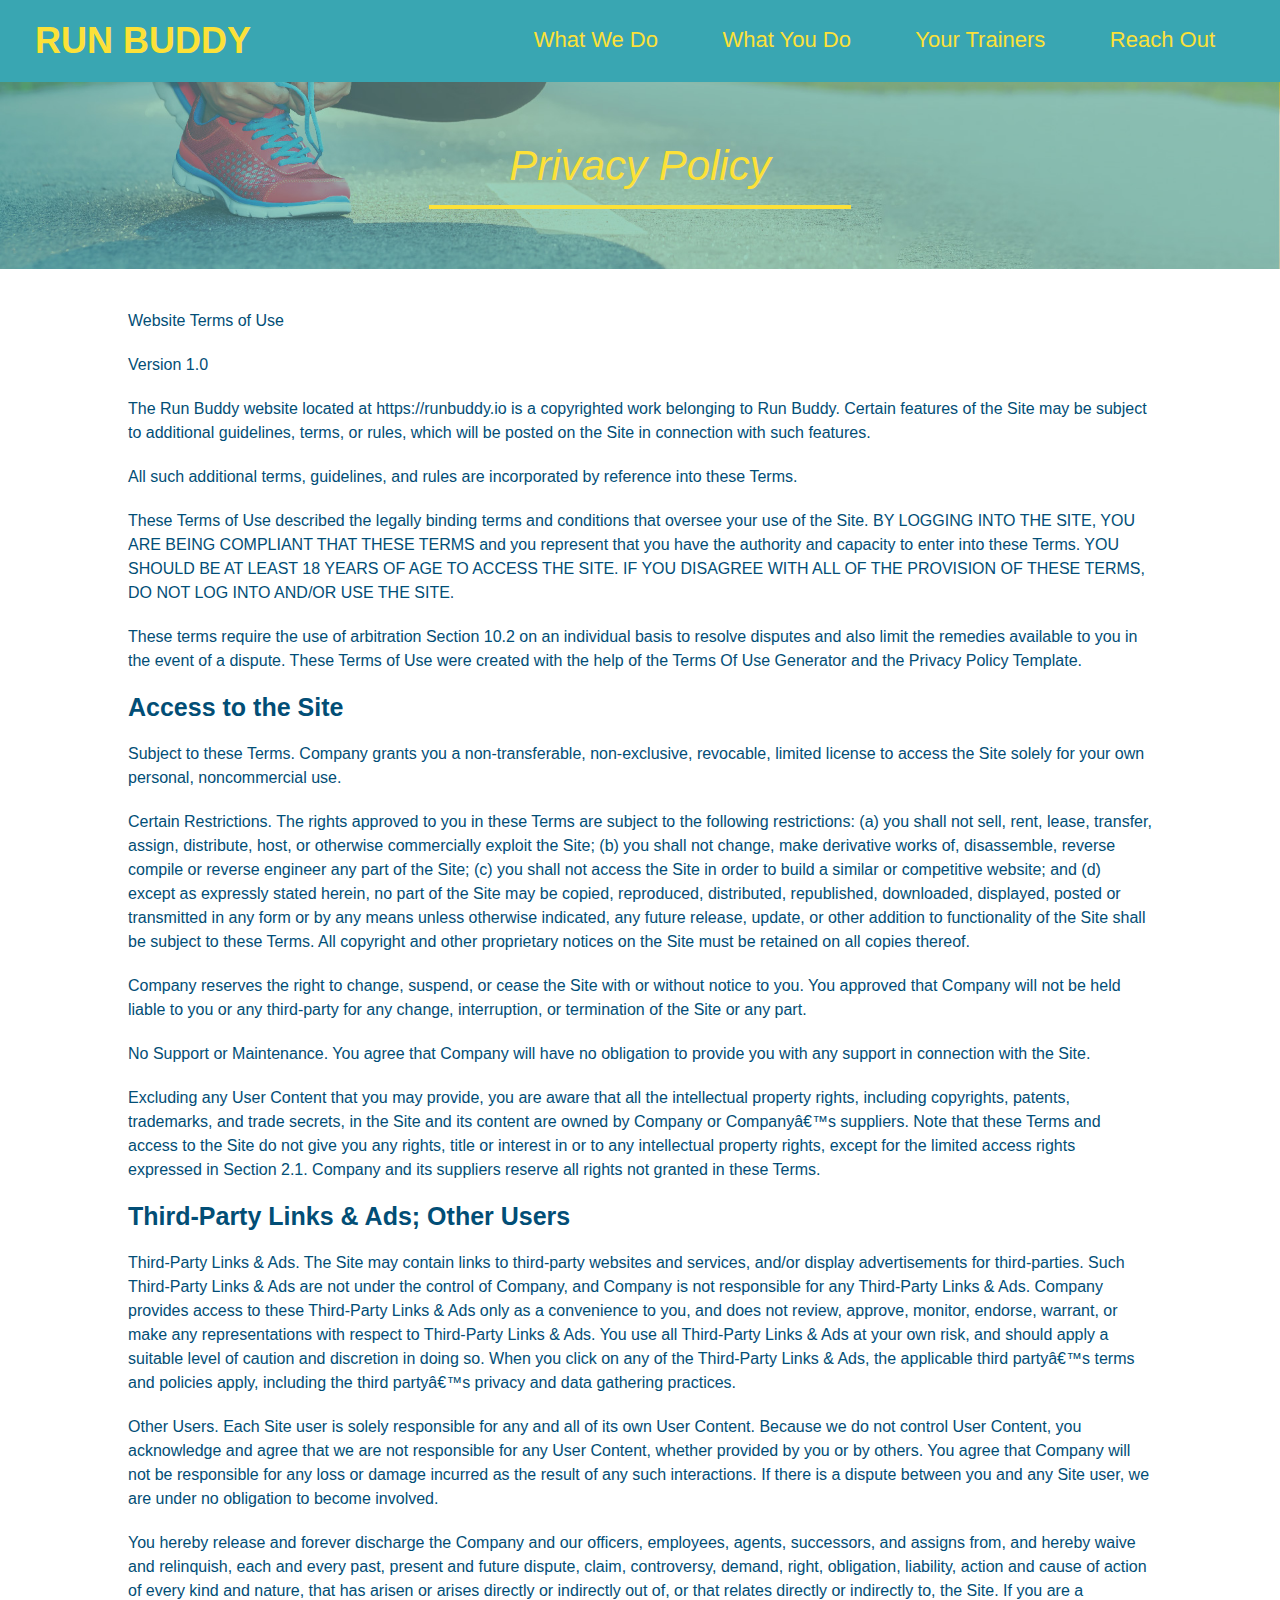
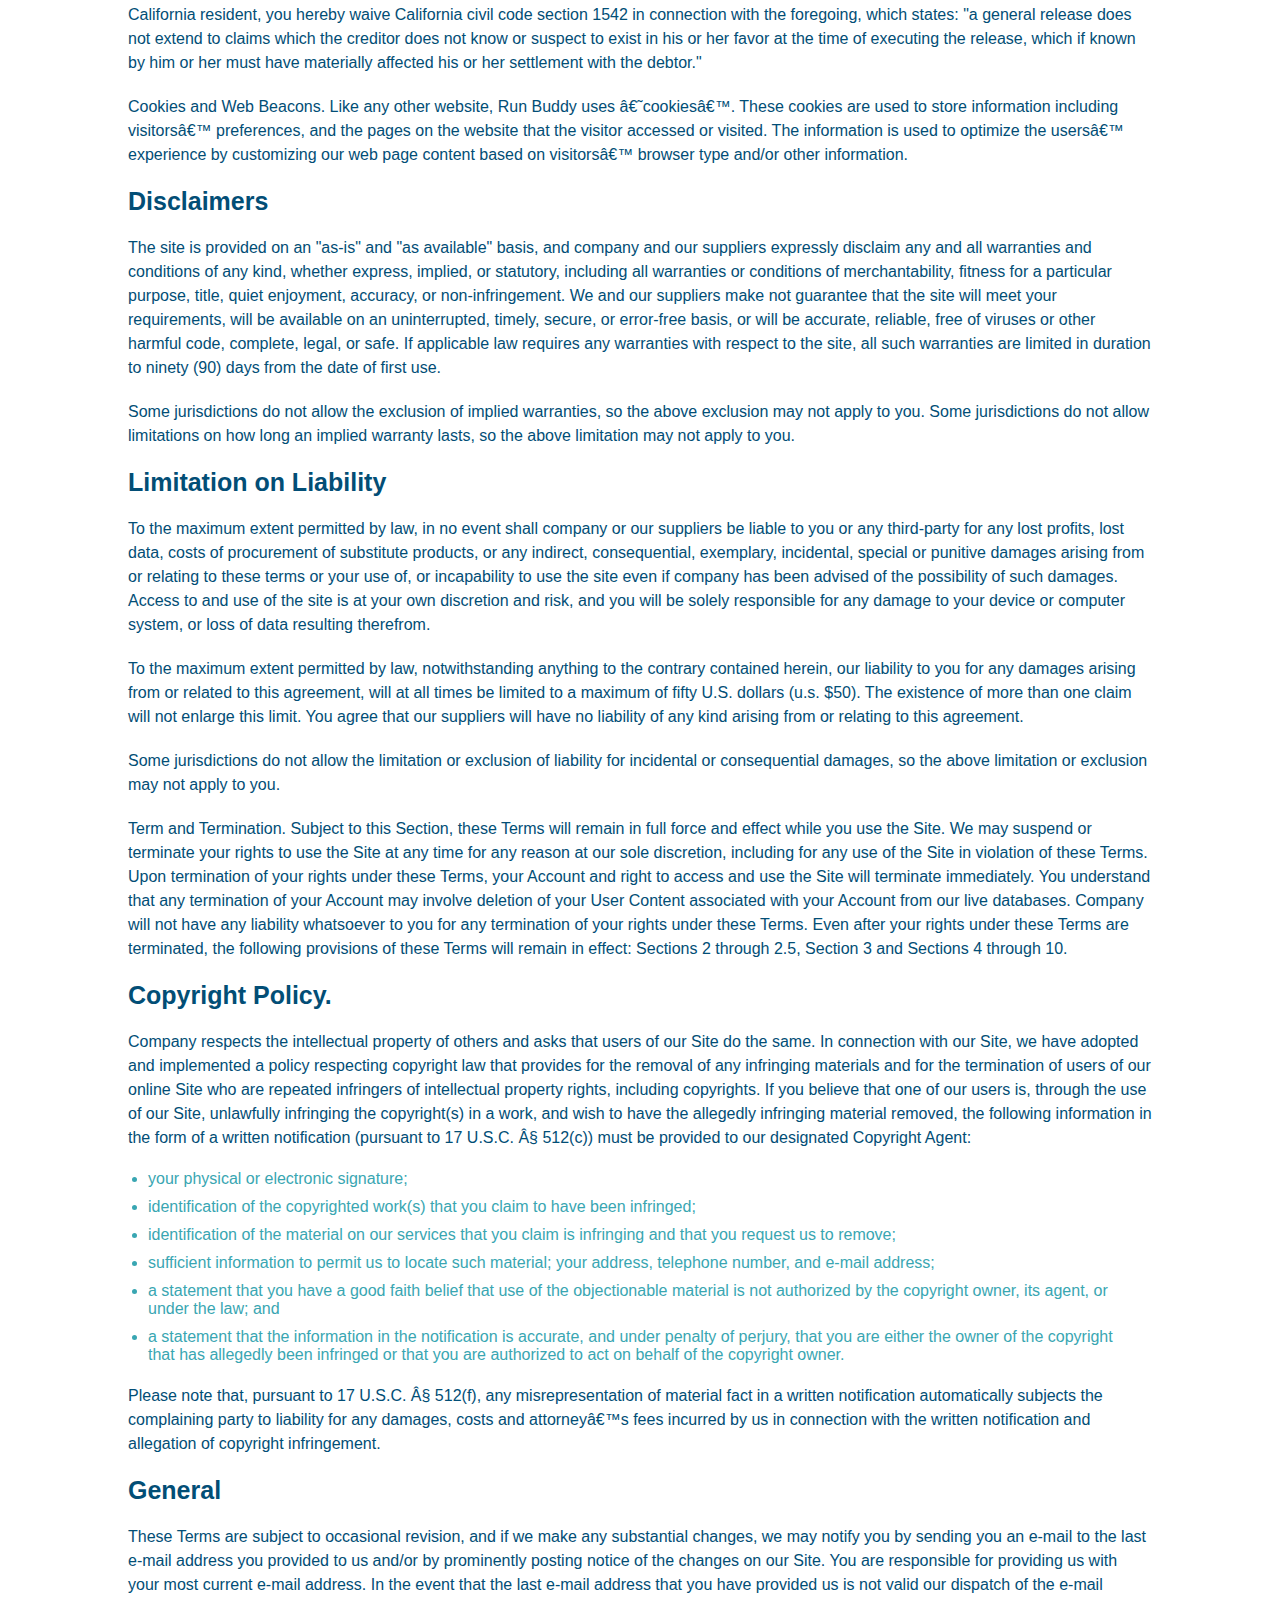
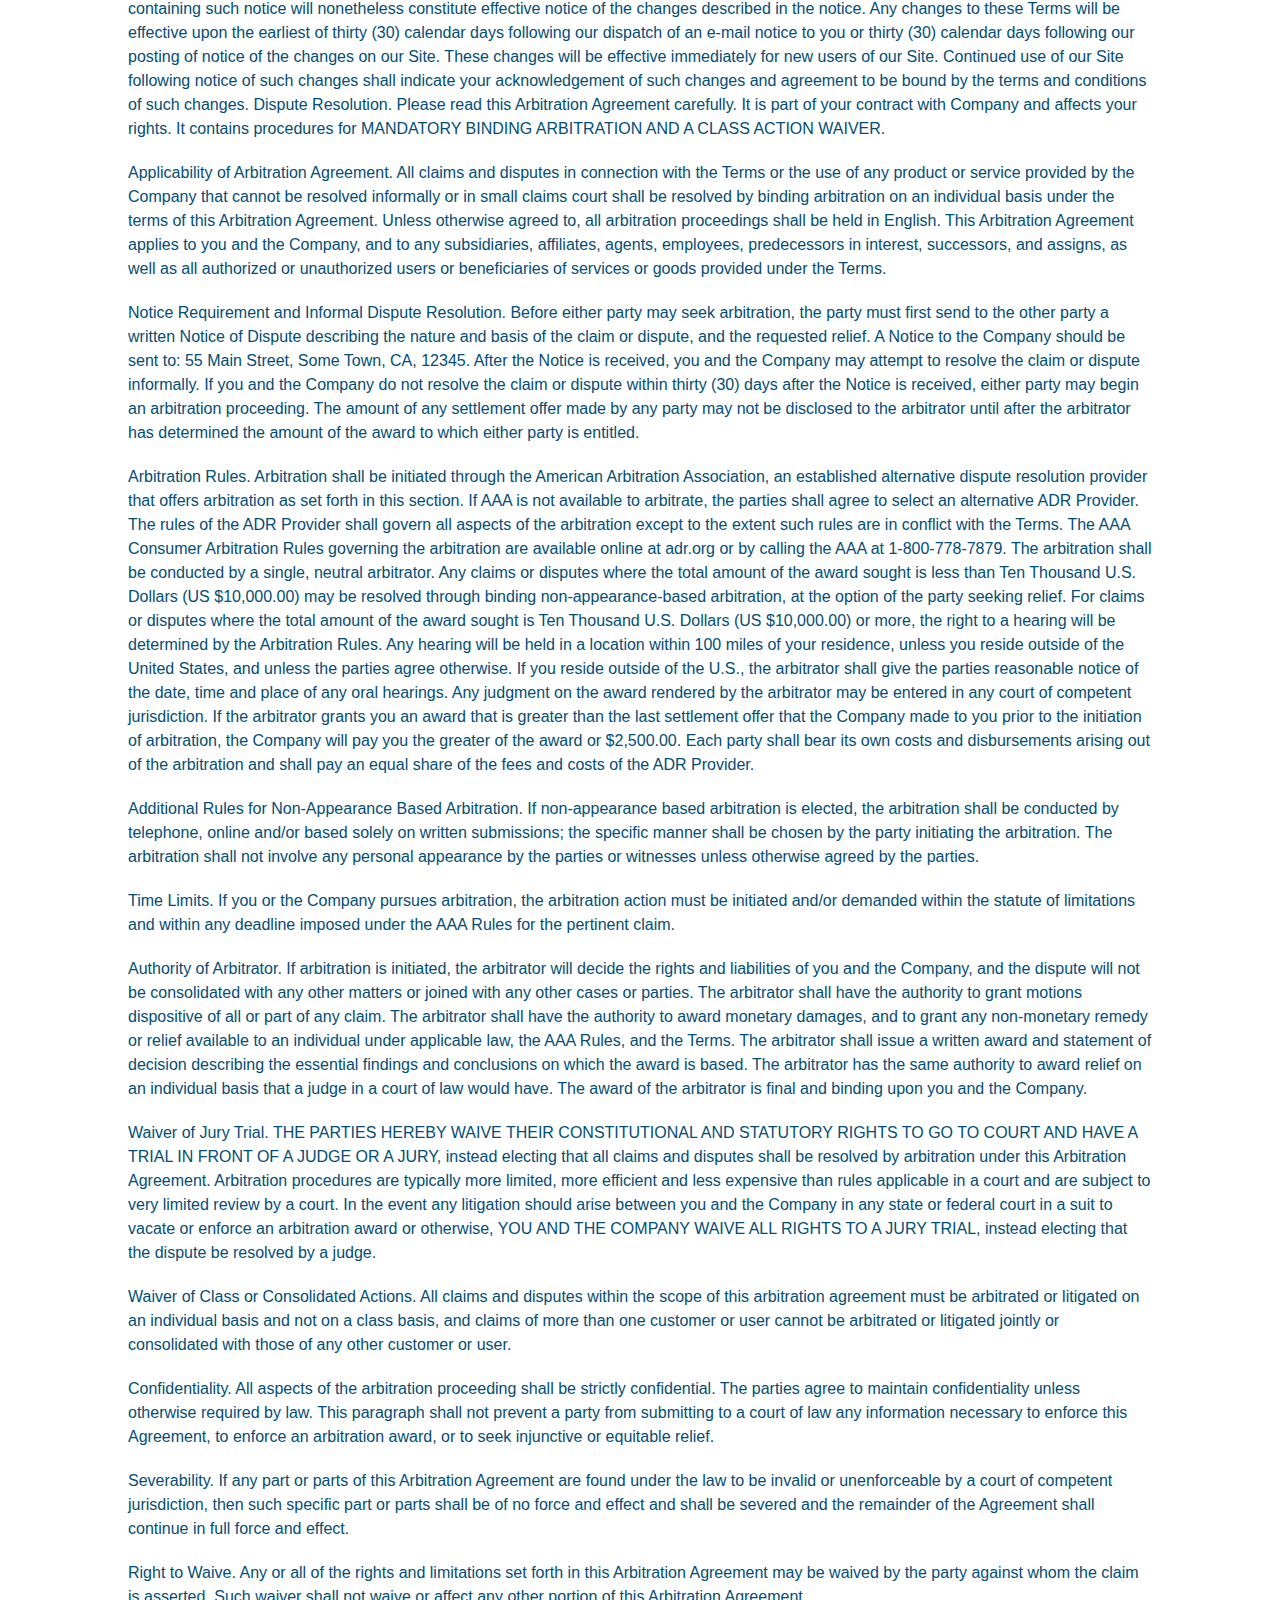
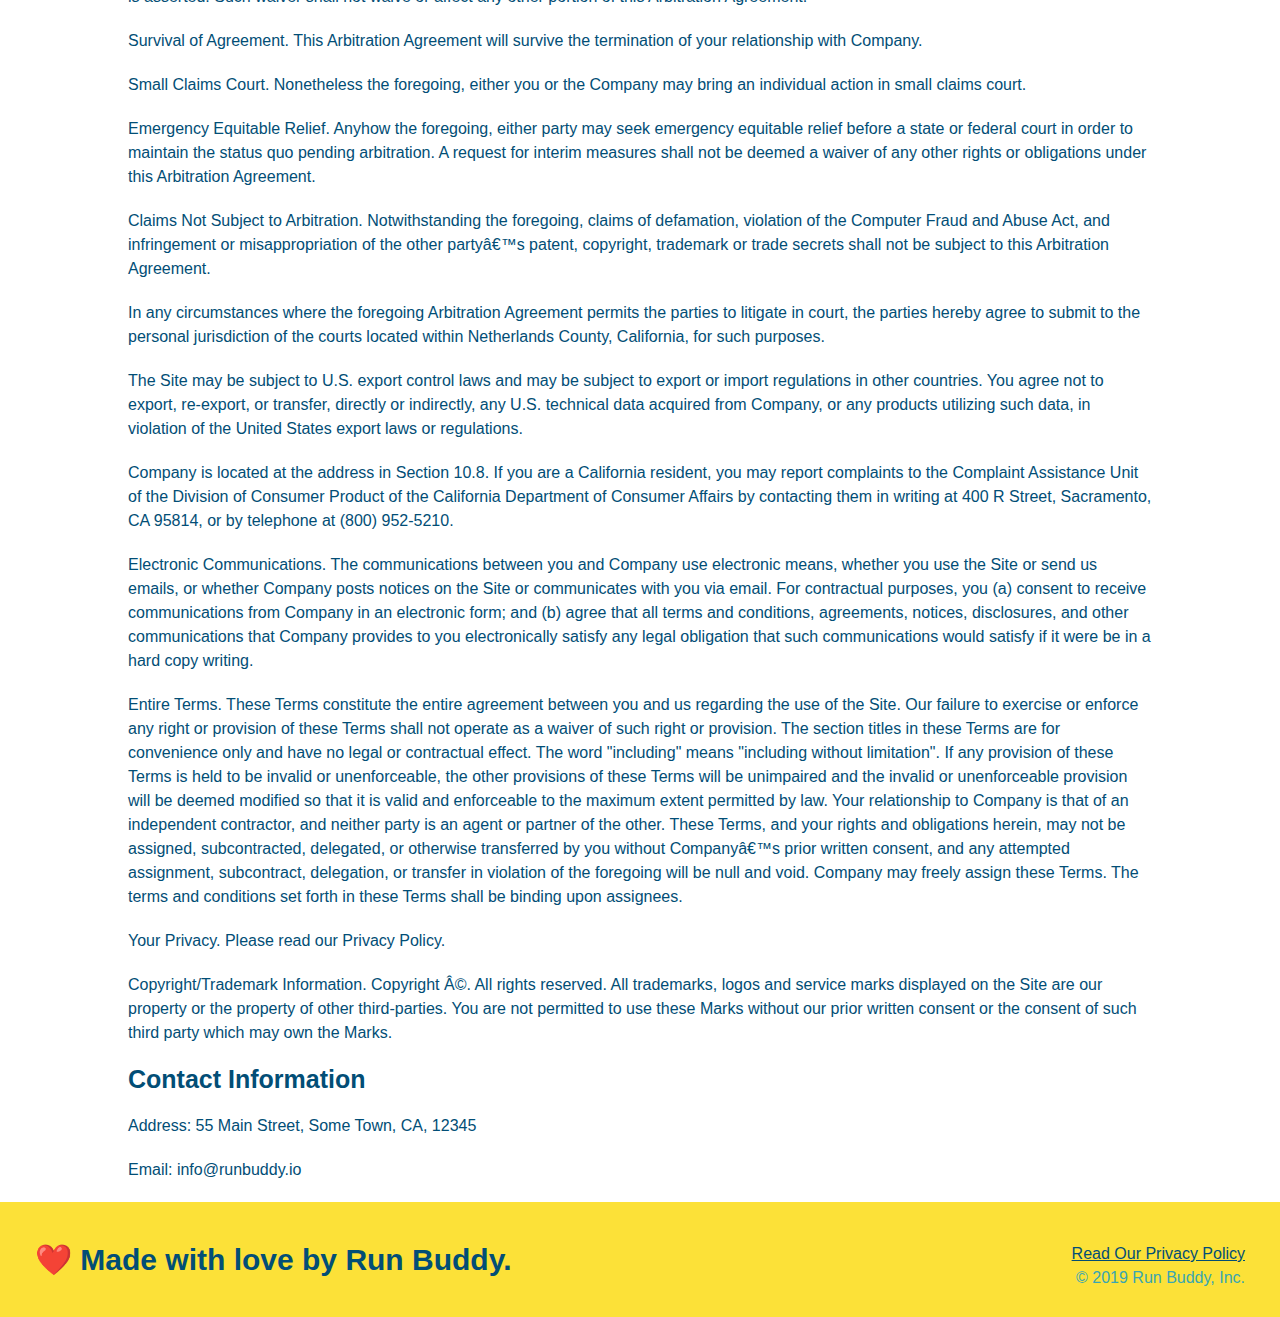
==== privacy-policy.html @ 18c6a7a8 "Final Deployment Module 1" ====
<!-- ------------------------------ -->
<!-- Project  : Run Buddy           -->
<!-- File     : privacy-policy.html -->
<!-- Author   : Vicente Garcia      -->
<!-- Date     : 02/08/2022          -->
<!-- Modified : 02/08/2022          -->
<!-- ------------------------------ -->
<!DOCTYPE html>
<html lang="en">
    <head>
        <meta charset="UTF-8" />
        <!-- Link to external CSS -->
        <link rel="stylesheet" href="./assets/css/style.css"/>
        <link rel="stylesheet" href="./assets/css/secondary-style.css"/>
        <!-- Name in the tab -->
        <title>Privacy Policy - Run Buddy</title>
    </head>
    <body>
        <!-- Header -->
        <header>
            <!-- Go on Click to Topmost Directory-->
            <h1><a href="/">RUN BUDDY</a></h1>
            <!-- Accesibility & Navigation Links -->
            <nav>
                <ul>
                    <li><a href="./index.html#what-we-do">What We Do</a></li>
                    <li><a href="./index.html#what-you-do">What You Do</a></li>
                    <li><a href="./index.html#your-trainers">Your Trainers</a></li>
                    <li><a href="./index.html#reach-out">Reach Out</a></li>
                </ul>
            </nav>
        </header>
        <section class="hero">
            <h2 class="page-title">Privacy Policy</h2>
        </section>
        <article class="secondary-content">
            <p>
                Website Terms of Use
            </p>
            <p>
                Version 1.0
            </p>
            <p>
                The Run Buddy website located at https://runbuddy.io is a copyrighted work belonging to Run Buddy. Certain
                features of the Site may be subject to additional guidelines, terms, or rules, which will be posted on the Site
                in connection with such features.
            </p>
            <p>
                All such additional terms, guidelines, and rules are incorporated by reference into these Terms.
            </p>
            <p>
                These Terms of Use described the legally binding terms and conditions that oversee your use of the Site. BY
                LOGGING INTO THE SITE, YOU ARE BEING COMPLIANT THAT THESE TERMS and you represent that you have the authority
                and capacity to enter into these Terms. YOU SHOULD BE AT LEAST 18 YEARS OF AGE TO ACCESS THE SITE. IF YOU
                DISAGREE WITH ALL OF THE PROVISION OF THESE TERMS, DO NOT LOG INTO AND/OR USE THE SITE.
            </p>
            <p>
                These terms require the use of arbitration Section 10.2 on an individual basis to resolve disputes and also
                limit the remedies available to you in the event of a dispute. These Terms of Use were created with the help of
                the Terms Of Use Generator and the Privacy Policy Template.
            </p>
            <h3>
                Access to the Site
            </h3>
            <p>
                Subject to these Terms. Company grants you a non-transferable, non-exclusive, revocable, limited license to
                access the Site solely for your own personal, noncommercial use.
            </p>
            <p>
                Certain Restrictions. The rights approved to you in these Terms are subject to the following restrictions: (a)
                you shall not sell, rent, lease, transfer, assign, distribute, host, or otherwise commercially exploit the Site;
                (b) you shall not change, make derivative works of, disassemble, reverse compile or reverse engineer any part of
                the Site; (c) you shall not access the Site in order to build a similar or competitive website; and (d) except
                as expressly stated herein, no part of the Site may be copied, reproduced, distributed, republished, downloaded,
                displayed, posted or transmitted in any form or by any means unless otherwise indicated, any future release,
                update, or other addition to functionality of the Site shall be subject to these Terms. All copyright and other
                proprietary notices on the Site must be retained on all copies thereof.
            </p>
            <p>
                Company reserves the right to change, suspend, or cease the Site with or without notice to you. You approved
                that Company will not be held liable to you or any third-party for any change, interruption, or termination of
                the Site or any part.
            </p>
            <p>
                No Support or Maintenance. You agree that Company will have no obligation to provide you with any support in
                connection with the Site.
            </p>
            <p>
                Excluding any User Content that you may provide, you are aware that all the intellectual property rights,
                including copyrights, patents, trademarks, and trade secrets, in the Site and its content are owned by Company
                or Companyâ€™s suppliers. Note that these Terms and access to the Site do not give you any rights, title or
                interest in or to any intellectual property rights, except for the limited access rights expressed in Section
                2.1. Company and its suppliers reserve all rights not granted in these Terms.
            </p>
            <h3>
                Third-Party Links & Ads; Other Users
            </h3>
            <p>
                Third-Party Links & Ads. The Site may contain links to third-party websites and services, and/or display
                advertisements for third-parties. Such Third-Party Links & Ads are not under the control of Company, and Company
                is not responsible for any Third-Party Links & Ads. Company provides access to these Third-Party Links & Ads
                only as a convenience to you, and does not review, approve, monitor, endorse, warrant, or make any
                representations with respect to Third-Party Links & Ads. You use all Third-Party Links & Ads at your own risk,
                and should apply a suitable level of caution and discretion in doing so. When you click on any of the
                Third-Party Links & Ads, the applicable third partyâ€™s terms and policies apply, including the third partyâ€™s
                privacy and data gathering practices.
            </p>
            <p>
                Other Users. Each Site user is solely responsible for any and all of its own User Content. Because we do not
                control User Content, you acknowledge and agree that we are not responsible for any User Content, whether
                provided by you or by others. You agree that Company will not be responsible for any loss or damage incurred as
                the result of any such interactions. If there is a dispute between you and any Site user, we are under no
                obligation to become involved.
            </p>
            <p>
                You hereby release and forever discharge the Company and our officers, employees, agents, successors, and
                assigns from, and hereby waive and relinquish, each and every past, present and future dispute, claim,
                controversy, demand, right, obligation, liability, action and cause of action of every kind and nature, that has
                arisen or arises directly or indirectly out of, or that relates directly or indirectly to, the Site. If you are
                a California resident, you hereby waive California civil code section 1542 in connection with the foregoing,
                which states: "a general release does not extend to claims which the creditor does not know or suspect to exist
                in his or her favor at the time of executing the release, which if known by him or her must have materially
                affected his or her settlement with the debtor."
            </p>       
            <p>
                Cookies and Web Beacons. Like any other website, Run Buddy uses â€˜cookiesâ€™. These cookies are used to store
                information including visitorsâ€™ preferences, and the pages on the website that the visitor accessed or visited.
                The information is used to optimize the usersâ€™ experience by customizing our web page content based on visitorsâ€™
                browser type and/or other information.
            </p>
            <h3>
                Disclaimers
            </h3>
            <p>
                The site is provided on an "as-is" and "as available" basis, and company and our suppliers expressly disclaim
                any and all warranties and conditions of any kind, whether express, implied, or statutory, including all
                warranties or conditions of merchantability, fitness for a particular purpose, title, quiet enjoyment, accuracy,
                or non-infringement. We and our suppliers make not guarantee that the site will meet your requirements, will be
                available on an uninterrupted, timely, secure, or error-free basis, or will be accurate, reliable, free of
                viruses or other harmful code, complete, legal, or safe. If applicable law requires any warranties with respect
                to the site, all such warranties are limited in duration to ninety (90) days from the date of first use.
            </p>
            <p>
                Some jurisdictions do not allow the exclusion of implied warranties, so the above exclusion may not apply to
                you. Some jurisdictions do not allow limitations on how long an implied warranty lasts, so the above limitation
                may not apply to you.
            </p>
            <h3>
                Limitation on Liability
            </h3>
            <p>
                To the maximum extent permitted by law, in no event shall company or our suppliers be liable to you or any
                third-party for any lost profits, lost data, costs of procurement of substitute products, or any indirect,
                consequential, exemplary, incidental, special or punitive damages arising from or relating to these terms or
                your use of, or incapability to use the site even if company has been advised of the possibility of such
                damages. Access to and use of the site is at your own discretion and risk, and you will be solely responsible
                for any damage to your device or computer system, or loss of data resulting therefrom.
            </p>
            <p>
                To the maximum extent permitted by law, notwithstanding anything to the contrary contained herein, our liability
                to you for any damages arising from or related to this agreement, will at all times be limited to a maximum of
                fifty U.S. dollars (u.s. $50). The existence of more than one claim will not enlarge this limit. You agree that
                our suppliers will have no liability of any kind arising from or relating to this agreement.
            </p>
            <p>
                Some jurisdictions do not allow the limitation or exclusion of liability for incidental or consequential
                damages, so the above limitation or exclusion may not apply to you.
            </p>
            <p>
                Term and Termination. Subject to this Section, these Terms will remain in full force and effect while you use
                the Site. We may suspend or terminate your rights to use the Site at any time for any reason at our sole
                discretion, including for any use of the Site in violation of these Terms. Upon termination of your rights under
                these Terms, your Account and right to access and use the Site will terminate immediately. You understand that
                any termination of your Account may involve deletion of your User Content associated with your Account from our
                live databases. Company will not have any liability whatsoever to you for any termination of your rights under
                these Terms. Even after your rights under these Terms are terminated, the following provisions of these Terms
                will remain in effect: Sections 2 through 2.5, Section 3 and Sections 4 through 10.
            </p>
            <h3>
                Copyright Policy.
            </h3>
            <p>
                Company respects the intellectual property of others and asks that users of our Site do the same. In connection
                with our Site, we have adopted and implemented a policy respecting copyright law that provides for the removal
                of any infringing materials and for the termination of users of our online Site who are repeated infringers of
                intellectual property rights, including copyrights. If you believe that one of our users is, through the use of
                our Site, unlawfully infringing the copyright(s) in a work, and wish to have the allegedly infringing material
                removed, the following information in the form of a written notification (pursuant to 17 U.S.C. Â§ 512(c)) must
                be provided to our designated Copyright Agent:
            </p>
            <ul>
                <li>
                    your physical or electronic signature;
                </li>
                <li>
                    identification of the copyrighted work(s) that you claim to have been infringed;
                </li>
                <li>
                    identification of the material on our services that you claim is infringing and that you request us to remove;
                </li>
                <li>
                    sufficient information to permit us to locate such material; your address, telephone number, and e-mail
                    address;
                </li>
                <li>
                    a statement that you have a good faith belief that use of the objectionable material is not authorized by the
                    copyright owner, its agent, or under the law; and
                </li>
                <li>
                    a statement that the information in the notification is accurate, and under penalty of perjury, that you are
                    either the owner of the copyright that has allegedly been infringed or that you are authorized to act on
                    behalf of the copyright owner.
                </li>
            </ul>
            <p>
                Please note that, pursuant to 17 U.S.C. Â§ 512(f), any misrepresentation of material fact in a written
                notification automatically subjects the complaining party to liability for any damages, costs and attorneyâ€™s
                fees incurred by us in connection with the written notification and allegation of copyright infringement.
            </p>
            <h3>
                General
            </h3>
            <p>
                These Terms are subject to occasional revision, and if we make any substantial changes, we may notify you by
                sending you an e-mail to the last e-mail address you provided to us and/or by prominently posting notice of the
                changes on our Site. You are responsible for providing us with your most current e-mail address. In the event
                that the last e-mail address that you have provided us is not valid our dispatch of the e-mail containing such
                notice will nonetheless constitute effective notice of the changes described in the notice. Any changes to these
                Terms will be effective upon the earliest of thirty (30) calendar days following our dispatch of an e-mail
                notice to you or thirty (30) calendar days following our posting of notice of the changes on our Site. These
                changes will be effective immediately for new users of our Site. Continued use of our Site following notice of
                such changes shall indicate your acknowledgement of such changes and agreement to be bound by the terms and
                conditions of such changes. Dispute Resolution. Please read this Arbitration Agreement carefully. It is part of
                your contract with Company and affects your rights. It contains procedures for MANDATORY BINDING ARBITRATION AND
                A CLASS ACTION WAIVER.
            </p>
            <p>
                Applicability of Arbitration Agreement. All claims and disputes in connection with the Terms or the use of any
                product or service provided by the Company that cannot be resolved informally or in small claims court shall be
                resolved by binding arbitration on an individual basis under the terms of this Arbitration Agreement. Unless
                otherwise agreed to, all arbitration proceedings shall be held in English. This Arbitration Agreement applies to
                you and the Company, and to any subsidiaries, affiliates, agents, employees, predecessors in interest,
                successors, and assigns, as well as all authorized or unauthorized users or beneficiaries of services or goods
                provided under the Terms.
            </p>
            <p>
                Notice Requirement and Informal Dispute Resolution. Before either party may seek arbitration, the party must
                first send to the other party a written Notice of Dispute describing the nature and basis of the claim or
                dispute, and the requested relief. A Notice to the Company should be sent to: 55 Main Street, Some Town, CA,
                12345. After the Notice is received, you and the Company may attempt to resolve the claim or dispute informally.
                If you and the Company do not resolve the claim or dispute within thirty (30) days after the Notice is received,
                either party may begin an arbitration proceeding. The amount of any settlement offer made by any party may not
                be disclosed to the arbitrator until after the arbitrator has determined the amount of the award to which either
                party is entitled.
            </p>
            <p>
                Arbitration Rules. Arbitration shall be initiated through the American Arbitration Association, an established
                alternative dispute resolution provider that offers arbitration as set forth in this section. If AAA is not
                available to arbitrate, the parties shall agree to select an alternative ADR Provider. The rules of the ADR
                Provider shall govern all aspects of the arbitration except to the extent such rules are in conflict with the
                Terms. The AAA Consumer Arbitration Rules governing the arbitration are available online at adr.org or by
                calling the AAA at 1-800-778-7879. The arbitration shall be conducted by a single, neutral arbitrator. Any
                claims or disputes where the total amount of the award sought is less than Ten Thousand U.S. Dollars (US
                $10,000.00) may be resolved through binding non-appearance-based arbitration, at the option of the party seeking
                relief. For claims or disputes where the total amount of the award sought is Ten Thousand U.S. Dollars (US
                $10,000.00) or more, the right to a hearing will be determined by the Arbitration Rules. Any hearing will be
                held in a location within 100 miles of your residence, unless you reside outside of the United States, and
                unless the parties agree otherwise. If you reside outside of the U.S., the arbitrator shall give the parties
                reasonable notice of the date, time and place of any oral hearings. Any judgment on the award rendered by the
                arbitrator may be entered in any court of competent jurisdiction. If the arbitrator grants you an award that is
                greater than the last settlement offer that the Company made to you prior to the initiation of arbitration, the
                Company will pay you the greater of the award or $2,500.00. Each party shall bear its own costs and
                disbursements arising out of the arbitration and shall pay an equal share of the fees and costs of the ADR
                Provider.
            </p>
            <p>
                Additional Rules for Non-Appearance Based Arbitration. If non-appearance based arbitration is elected, the
                arbitration shall be conducted by telephone, online and/or based solely on written submissions; the specific
                manner shall be chosen by the party initiating the arbitration. The arbitration shall not involve any personal
                appearance by the parties or witnesses unless otherwise agreed by the parties.
            </p>
            <p>
                Time Limits. If you or the Company pursues arbitration, the arbitration action must be initiated and/or demanded
                within the statute of limitations and within any deadline imposed under the AAA Rules for the pertinent claim.
            </p>
            <p>
                Authority of Arbitrator. If arbitration is initiated, the arbitrator will decide the rights and liabilities of
                you and the Company, and the dispute will not be consolidated with any other matters or joined with any other
                cases or parties. The arbitrator shall have the authority to grant motions dispositive of all or part of any
                claim. The arbitrator shall have the authority to award monetary damages, and to grant any non-monetary remedy
                or relief available to an individual under applicable law, the AAA Rules, and the Terms. The arbitrator shall
                issue a written award and statement of decision describing the essential findings and conclusions on which the
                award is based. The arbitrator has the same authority to award relief on an individual basis that a judge in a
                court of law would have. The award of the arbitrator is final and binding upon you and the Company.
            </p>
            <p>
                Waiver of Jury Trial. THE PARTIES HEREBY WAIVE THEIR CONSTITUTIONAL AND STATUTORY RIGHTS TO GO TO COURT AND HAVE
                A TRIAL IN FRONT OF A JUDGE OR A JURY, instead electing that all claims and disputes shall be resolved by
                arbitration under this Arbitration Agreement. Arbitration procedures are typically more limited, more efficient
                and less expensive than rules applicable in a court and are subject to very limited review by a court. In the
                event any litigation should arise between you and the Company in any state or federal court in a suit to vacate
                or enforce an arbitration award or otherwise, YOU AND THE COMPANY WAIVE ALL RIGHTS TO A JURY TRIAL, instead
                electing that the dispute be resolved by a judge.
            </p>
            <p>
                Waiver of Class or Consolidated Actions. All claims and disputes within the scope of this arbitration agreement
                must be arbitrated or litigated on an individual basis and not on a class basis, and claims of more than one
                customer or user cannot be arbitrated or litigated jointly or consolidated with those of any other customer or
                user.
            </p>
            <p>
                Confidentiality. All aspects of the arbitration proceeding shall be strictly confidential. The parties agree to
                maintain confidentiality unless otherwise required by law. This paragraph shall not prevent a party from
                submitting to a court of law any information necessary to enforce this Agreement, to enforce an arbitration
                award, or to seek injunctive or equitable relief.
            </p>
            <p>
                Severability. If any part or parts of this Arbitration Agreement are found under the law to be invalid or
                unenforceable by a court of competent jurisdiction, then such specific part or parts shall be of no force and
                effect and shall be severed and the remainder of the Agreement shall continue in full force and effect.
            </p>
            <p>
                Right to Waive. Any or all of the rights and limitations set forth in this Arbitration Agreement may be waived
                by the party against whom the claim is asserted. Such waiver shall not waive or affect any other portion of this
                Arbitration Agreement.
            </p>
            <p>
                Survival of Agreement. This Arbitration Agreement will survive the termination of your relationship with
                Company.
            </p>
            <p>
                Small Claims Court. Nonetheless the foregoing, either you or the Company may bring an individual action in small
                claims court.
            </p>
            <p>
                Emergency Equitable Relief. Anyhow the foregoing, either party may seek emergency equitable relief before a
                state or federal court in order to maintain the status quo pending arbitration. A request for interim measures
                shall not be deemed a waiver of any other rights or obligations under this Arbitration Agreement.
            </p>
            <p>
                Claims Not Subject to Arbitration. Notwithstanding the foregoing, claims of defamation, violation of the
                Computer Fraud and Abuse Act, and infringement or misappropriation of the other partyâ€™s patent, copyright,
                trademark or trade secrets shall not be subject to this Arbitration Agreement.
            </p>
            <p>
                In any circumstances where the foregoing Arbitration Agreement permits the parties to litigate in court, the
                parties hereby agree to submit to the personal jurisdiction of the courts located within Netherlands County,
                California, for such purposes.
            </p>
            <p>
                The Site may be subject to U.S. export control laws and may be subject to export or import regulations in other
                countries. You agree not to export, re-export, or transfer, directly or indirectly, any U.S. technical data
                acquired from Company, or any products utilizing such data, in violation of the United States export laws or
                regulations.
            </p>
            <p>
                Company is located at the address in Section 10.8. If you are a California resident, you may report complaints
                to the Complaint Assistance Unit of the Division of Consumer Product of the California Department of Consumer
                Affairs by contacting them in writing at 400 R Street, Sacramento, CA 95814, or by telephone at (800) 952-5210.
            </p>
            <p>
                Electronic Communications. The communications between you and Company use electronic means, whether you use the
                Site or send us emails, or whether Company posts notices on the Site or communicates with you via email. For
                contractual purposes, you (a) consent to receive communications from Company in an electronic form; and (b)
                agree that all terms and conditions, agreements, notices, disclosures, and other communications that Company
                provides to you electronically satisfy any legal obligation that such communications would satisfy if it were be
                in a hard copy writing.
            </p>
            <p>
                Entire Terms. These Terms constitute the entire agreement between you and us regarding the use of the Site. Our
                failure to exercise or enforce any right or provision of these Terms shall not operate as a waiver of such right
                or provision. The section titles in these Terms are for convenience only and have no legal or contractual
                effect. The word "including" means "including without limitation". If any provision of these Terms is held to be
                invalid or unenforceable, the other provisions of these Terms will be unimpaired and the invalid or
                unenforceable provision will be deemed modified so that it is valid and enforceable to the maximum extent
                permitted by law. Your relationship to Company is that of an independent contractor, and neither party is an
                agent or partner of the other. These Terms, and your rights and obligations herein, may not be assigned,
                subcontracted, delegated, or otherwise transferred by you without Companyâ€™s prior written consent, and any
                attempted assignment, subcontract, delegation, or transfer in violation of the foregoing will be null and void.
                Company may freely assign these Terms. The terms and conditions set forth in these Terms shall be binding upon
                assignees.
            </p>
            <p>
                Your Privacy. Please read our Privacy Policy.
            </p>
            <p>
                Copyright/Trademark Information. Copyright Â©. All rights reserved. All trademarks, logos and service marks
                displayed on the Site are our property or the property of other third-parties. You are not permitted to use
                these Marks without our prior written consent or the consent of such third party which may own the Marks.
            </p>
            <h3>
                Contact Information
            </h3>
            <p>
                Address: 55 Main Street, Some Town, CA, 12345
            </p>
            <p>
                Email: info@runbuddy.io
            </p>
        </article>
        <!-- Footer -->
        <footer>
            <h2>❤️ Made with love by Run Buddy.</h2>
            <div>
                <!-- Add copyright -->
                <a href="#">Read Our Privacy Policy</a>
                <br/>
                &copy; 2019 Run Buddy, Inc.
            </div>
        </footer>
    </body>
</html>
---- assets/css/style.css ----
/* ------------------------- */
/* Project  : Run Buddy      */
/* File     : index.html     */
/* Author   : Vicente Garcia */
/* Date     : 02/03/2022     */
/* Modified : 02/08/2022     */
/* ------------------------- */
*{
    /* Apply margin to whole page */
    margin: 0;
    padding: 0;
    box-sizing: border-box;
}
body{
    /* Apply font and color to body */
    color: #39a6b2;
    font-family: Helvetica, Arial, sans-serif;
    /*background-color: tomato;*/
}
header{
    /* Apply space and background color to header */
    padding: 20px 35px;
    background-color: #39a6b2;
}
header h1{
    /* Apply font, color and alignment to h1 in header */
    font-weight: bold;
    font-size: 36px;
    color: #fce138;
    margin: 0;
    display: inline;
}
header a{
    /* Apply shape and color to anchors */
    text-decoration: none;
    color: #fce138;
}
header nav{
    /* Apply style to navigation */
    float: right;
    margin: 7px 0;
}
header nav ul li{
    /* Apply alignment to header's elements */
    display: inline;
}
header nav ul li a{
    /* Apply space and shape font to navigation's elements */
    margin: 0 30px;
    font-weight: lighter;
    font-size: 22px;
}
footer{
    /* Apply background color and alignment to footer */
    background: #fce138;
    width: 100%;
    padding: 40px 35px;
}
footer h2{
    /* Apply color and font size to h2 element in footer */
    display: inline;
    color: #024e76;
    font-size: 30px;
    margin: 0;
}
footer div{
    /* Add alignment to container  div in footer */
    float: right;
    line-height: 1.5;
    text-align: right;
}
footer a{
    /* Apply color to anchors in footer */
    color: #024e76;
}
section{
    /* Apply padding to sections */
    padding: 60px;
}
.hero{
    /* Add background image to hero */
    background-image: url("../images/hero-bg.jpg");
    height: 600px;
    background-position: center;
    background-size: cover;
    position: relative;
}
.hero-form{
    /* Add style to form */
    color: #024e76;
    background-color: #fce138;
    padding: 20px;
    width: 500px;
    /* Add style to margin */
    border-style: solid;
    border-width: 3px;
    border-color: #024e76;
    /* Position of the form */
    position: absolute;
    bottom: 120px;
    right: 140px;
}
.hero-form h3{
    /* Add style to title in form */
    font-size: 24px;
    margin: 0;
}
.hero-form p{
    /* Add margin to elements in the form */
    margin: 5px 0 15px 0;
}
.form-input{
    /* Add style to form */
    border: 1px solid #024e76;
    display: block;
    padding: 7px 15px;
    font-size: 16px;
    color: #024e76;
    width: 100%;
    margin-bottom: 15px;
}
.hero-form label{
    /* Add margins to labels */
    margin: 0 5px;
}
.hero-form button{
    /* Add style to button */
    color: #fce138;
    background-color: #024e76;
    border: none;
    padding: 10px 20px;
    font-size: 16px;
}
.intro{
    /* Add alignment to section what we do */
    text-align: center;
}
.section-title{
    /* Add style to h2 in all sections */
    font-size: 55px;
    color: #024e76;
    margin-bottom: 35px;
    padding: 0 100px 20px 100px;
    border-bottom: 3px solid;
    display: inline-block;
}
.primary-border{
    /* Add line color to section what we do */
    border-color: #fce138;
}
.secondary-border{
    /* Add line color to section what you do */
    border-color: #39a6b2;
}
.intro p{
    /* Add style to text */
    line-height: 1.7;
    color: #39a6b2;
    width: 80%;
    font-size: 20px;
    margin: 0 auto;
}
.steps{
    /* Add alignment and background color to section what you do */
    text-align: center;
    background: #fce138;
}
.steps div{
    /* Add margin to steps */
    margin-bottom: 80px;
}
.steps img{
    /* Add style to image */
    width: 15%;
    margin: 10px 0;
}
.steps h3{
    /* Add style to title */
    color: #024e76;
    font-size: 46px;
    margin-top: 10px;
}
.steps p {
    /* Add color and size to paragraph */
    color: #39a6b2;
    font-size: 23px;
}
.steps span{
    /* Add size to font to next text in title */
    font-size: 38px;
}
.trainers{
    /* Add alignment to section trainers */
    text-align: center;
}
.trainer{
    /* Add style to each trainer */
    width: 900px;
    margin: 0 auto 30px auto;
    background: #024e76;
    color: #fce138;
    overflow: auto;
}
.trainer img{
    /* Add style to trainer's image */
    width: 35%;
    float: left;
}
.trainer-bio{
    /* Add margins to trainer's bio */
    padding: 35px;
    float: left;
    width: 65%;
}
.trainer-bio h3{
    /* Add format to trainer's name */
    font-size: 32px;
    margin-bottom: 8px;
}
.trainer-bio h4{
    /* Add format to trainer's strength */
    font-weight: lighter;
    font-size: 26px;
    margin-bottom: 25px;
}
.trainer-bio p{
    /* Add format to trainer's info */
    font-size: 17px;
    line-height: 1.3;
}
.text-left{
    /* Alignment to left */
    text-align: left;
}
.text-right{
    /* Alignment to right */
    text-align: right;
}
.contact{
    /* Alignment contact section */
    text-align: center;
    background: #024e76;
}
.contact h2{
    /* Add color to contact title */
    color: #fce138;
}
.contact-info iframe{
    /* Size map */
    width: 400px;
    height: 400px;
}
.contact-info div{
    /* Add style to contact */
    width: 410px;
    display: inline-block;
    vertical-align: top;
    text-align: left;
    margin: 30px 0 0 60px;
    color: white;
}
.contact-info h3{
    /* Add font and color to title */
    color: #fce138;
    font-size: 32px;
}
.contact-info p, .contact-info address{
    /* Add style to paragraph and contact info */
    margin: 20px 0;
    line-height: 1.5;
    font-size: 20px;
    font-style: normal;
}
.contact-info a{
    /* Color to email */
    color: #fce138;
}
---- assets/css/secondary-style.css ----
/* -------------------------- */
/* Project  : Run Buddy       */
/* File     : secondary-style */
/* Author   : Vicente Garcia  */
/* Date     : 02/08/2022      */
/* Modified : 02/08/2022      */
/* -------------------------- */
.hero{
    background-position: bottom;
    height: auto;
    text-align: center;
    margin-bottom: 40px;
}
.page-title{
    color: #fce138;
    display: inline-block;
    border-bottom: 4px solid #fce138;
    padding: 0 80px 15px 80px;
    font-weight: normal;
    font-size: 42px;
    font-style: italic;
}
.secondary-content{
    width: 80%;
    margin: auto;
    color: #024e76;
}
.secondary-content h3{
    font-size: 25px;
    margin: 20px 0;
}
.secondary-content p{
    font-size: 16px;
    line-height: 1.5;
    margin: 20px 0;
}
.secondary-content ul{
    margin: 15px 20px;
}
.secondary-content li{
    color: #39a6b2;
    margin: 10px 0;
}
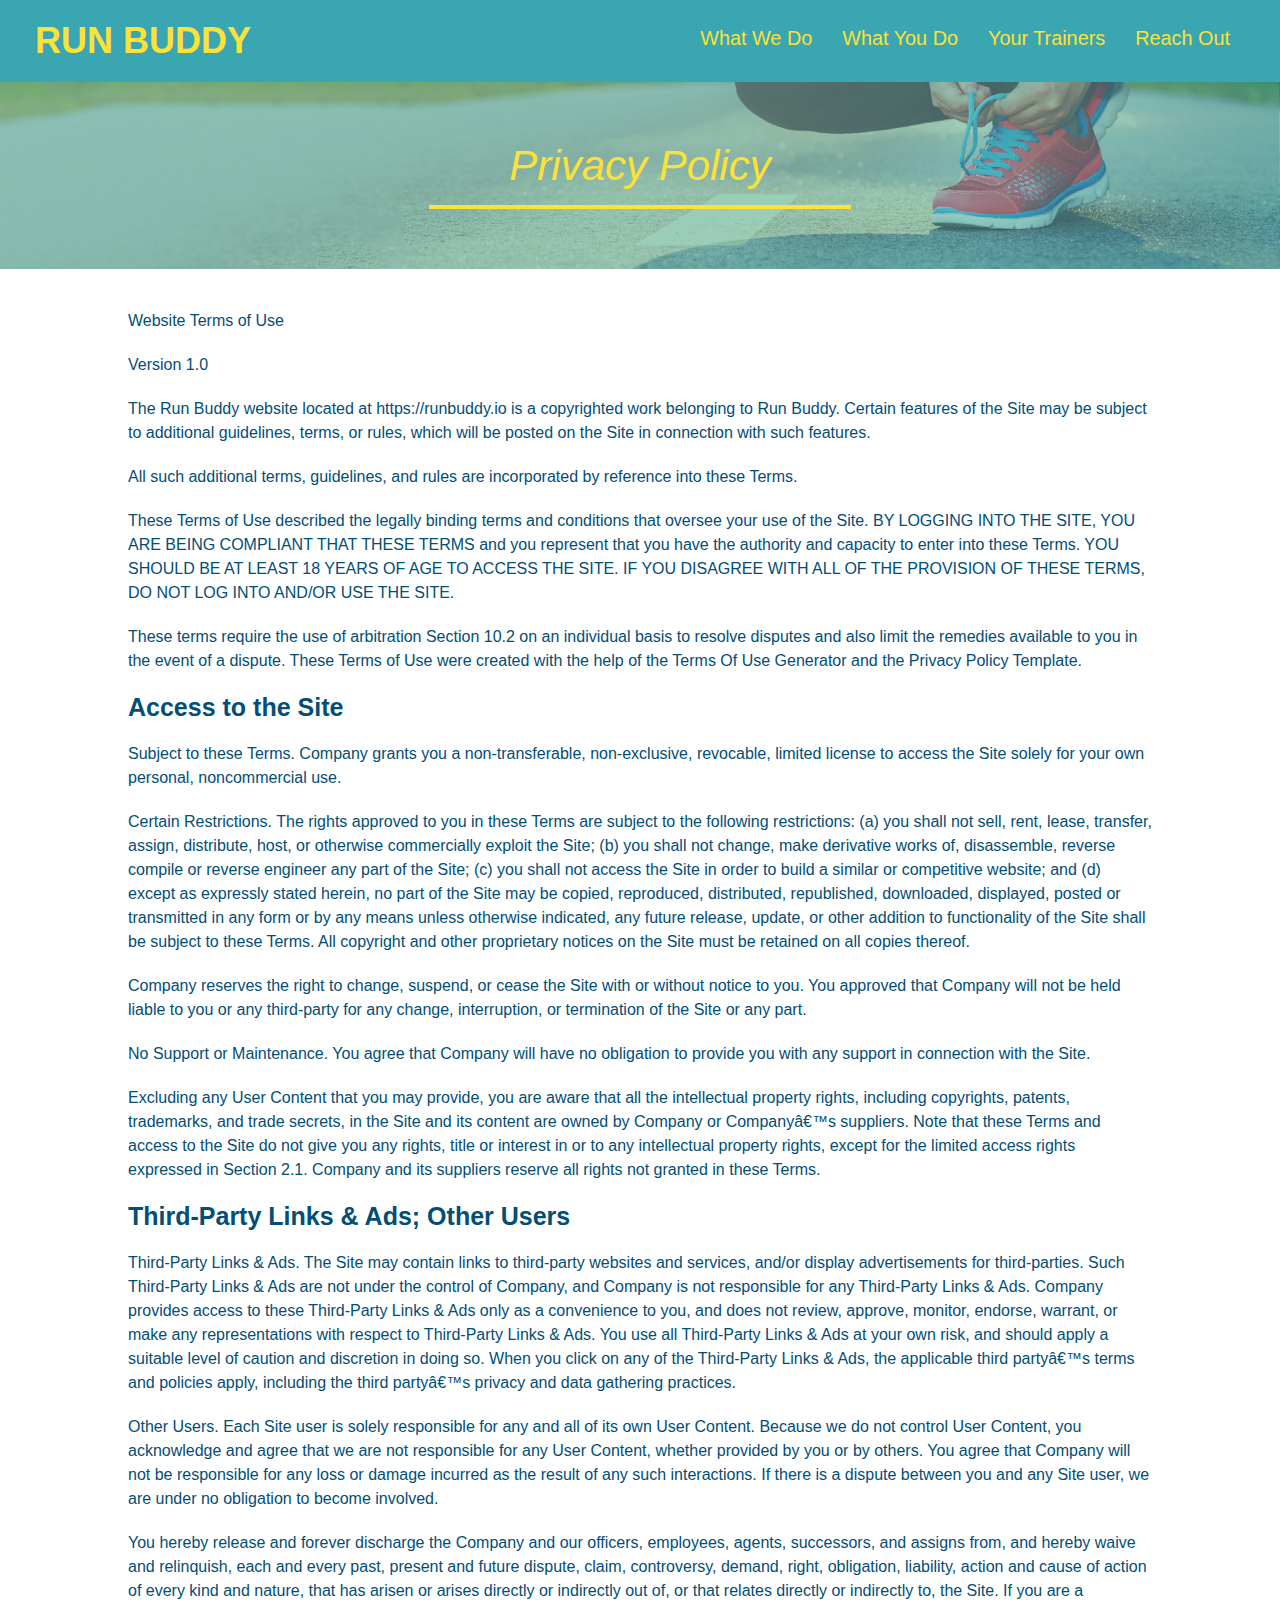
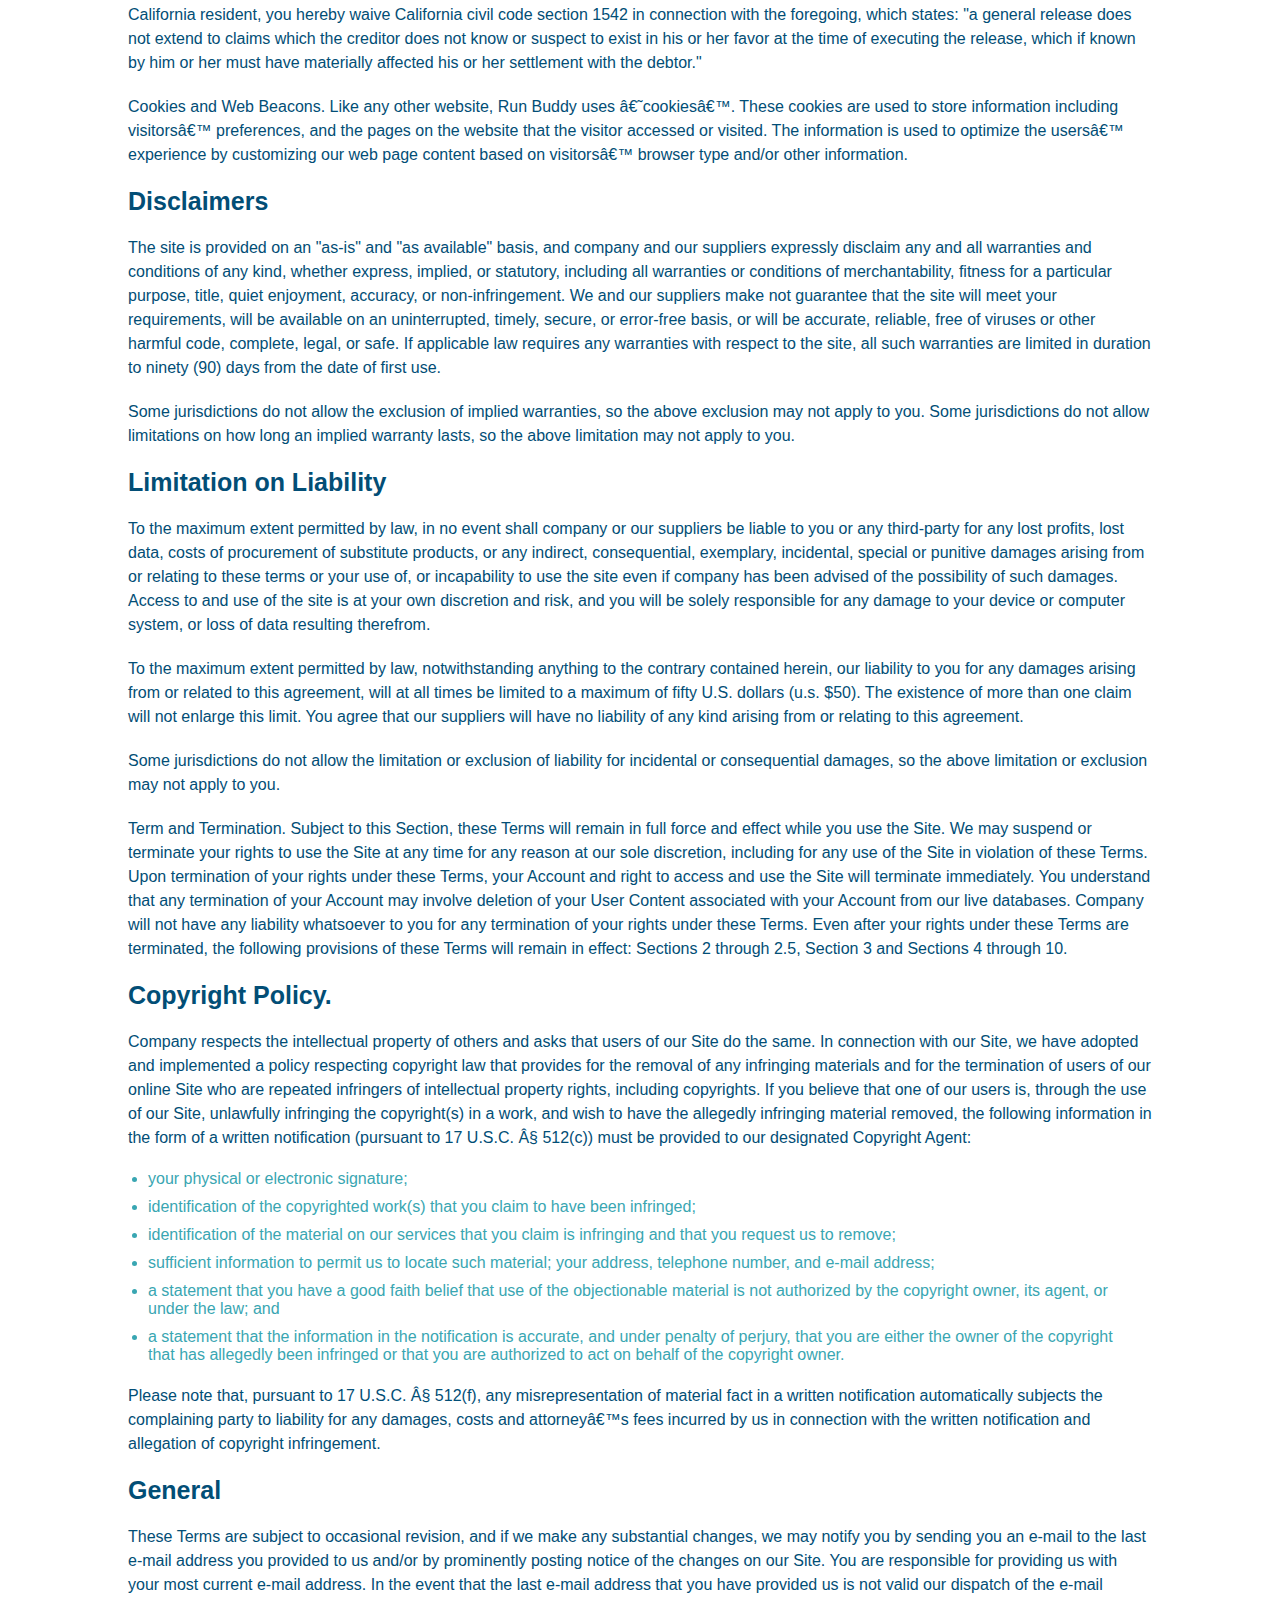
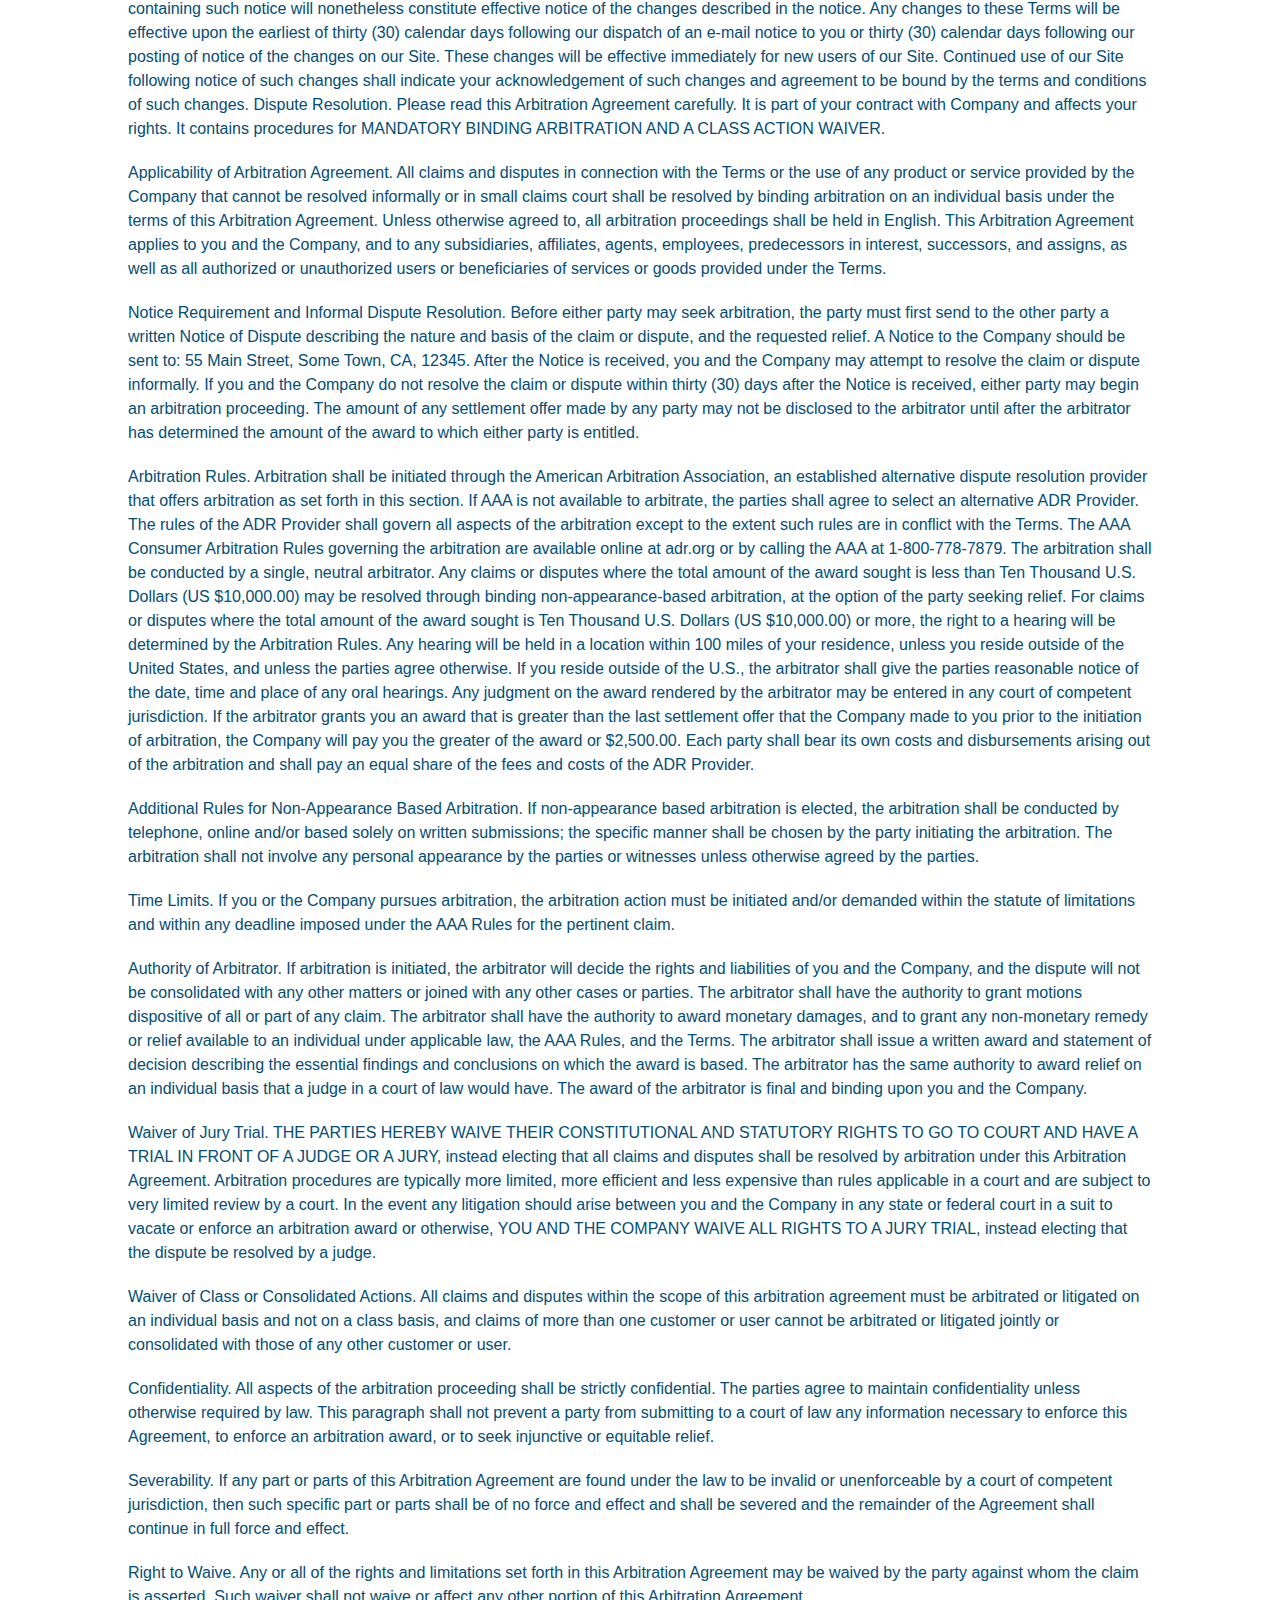
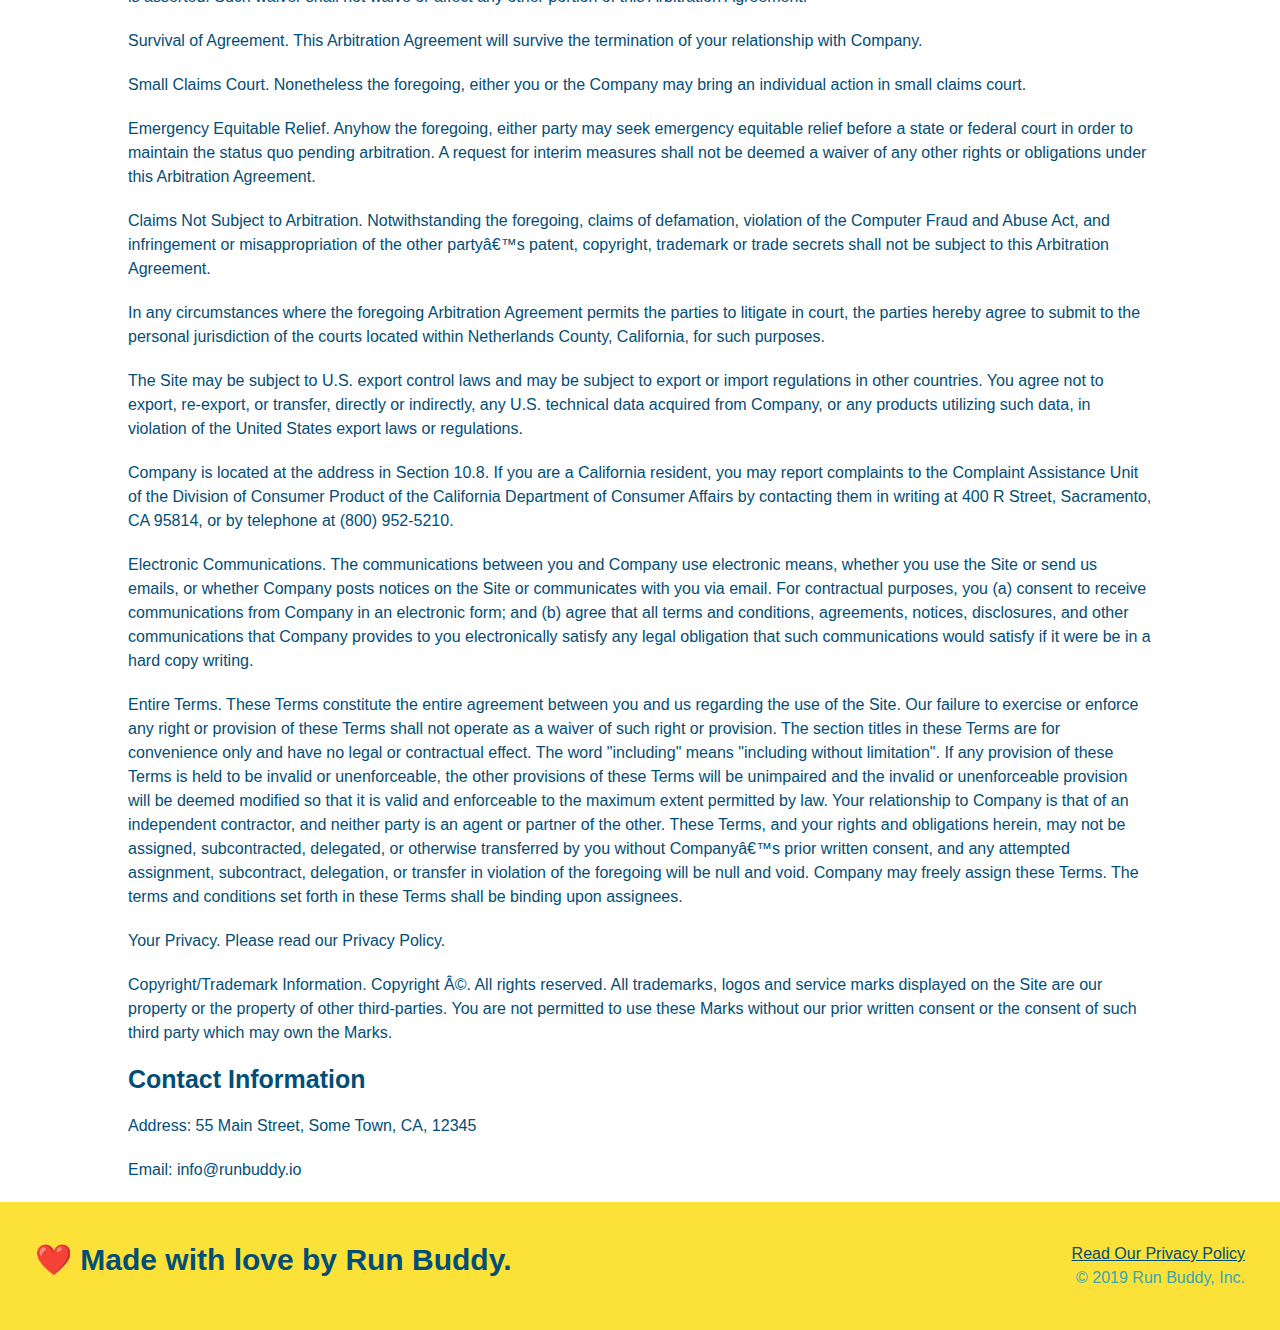
==== commit 9c2701af: "Add media queries without rules" ====
--- a/privacy-policy.html
+++ b/privacy-policy.html
@@ -3,12 +3,12 @@
 <!-- File     : privacy-policy.html -->
 <!-- Author   : Vicente Garcia      -->
 <!-- Date     : 02/08/2022          -->
-<!-- Modified : 02/08/2022          -->
+<!-- Modified : 02/12/2022          -->
 <!-- ------------------------------ -->
 <!DOCTYPE html>
 <html lang="en">
     <head>
-        <meta charset="UTF-8" />
+        <meta charset="UTF-8" name="viewport" content="width=device-width, initial-scale=1.0" />
         <!-- Link to external CSS -->
         <link rel="stylesheet" href="./assets/css/style.css"/>
         <link rel="stylesheet" href="./assets/css/secondary-style.css"/>
@@ -19,7 +19,7 @@
         <!-- Header -->
         <header>
             <!-- Go on Click to Topmost Directory-->
-            <h1><a href="/">RUN BUDDY</a></h1>
+            <h1><a href="./index.html">RUN BUDDY</a></h1>
             <!-- Accesibility & Navigation Links -->
             <nav>
                 <ul>
--- a/assets/css/style.css
+++ b/assets/css/style.css
@@ -3,13 +3,17 @@
 /* File     : index.html     */
 /* Author   : Vicente Garcia */
 /* Date     : 02/03/2022     */
-/* Modified : 02/08/2022     */
+/* Modified : 02/12/2022     */
 /* ------------------------- */
 *{
     /* Apply margin to whole page */
     margin: 0;
     padding: 0;
     box-sizing: border-box;
+    /* Add space and justify content of the flexbox */
+    justify-content: space-between;
+    /* Add wrap to move other line when resizes */
+    flex-wrap: wrap;
 }
 body{
     /* Apply font and color to body */
@@ -21,6 +25,8 @@
     /* Apply space and background color to header */
     padding: 20px 35px;
     background-color: #39a6b2;
+    /* Add flexbox */
+    display: flex;
 }
 header h1{
     /* Apply font, color and alignment to h1 in header */
@@ -28,7 +34,7 @@
     font-size: 36px;
     color: #fce138;
     margin: 0;
-    display: inline;
+    /* display: inline; */ /* Remove to replace with flexbox*/
 }
 header a{
     /* Apply shape and color to anchors */
@@ -37,35 +43,49 @@
 }
 header nav{
     /* Apply style to navigation */
-    float: right;
+    /*float: right;*/ /* Remove to replace with flexbox */
     margin: 7px 0;
 }
-header nav ul li{
-    /* Apply alignment to header's elements */
+/* Delete rule to apply flexbox instead of box content */
+/*header nav ul li{
+    /* Apply alignment to header's elements -/
     display: inline;
+}*/
+/* Add new rule to flexbox */
+header nav ul{
+    display: flex;
+    flex-wrap: wrap;
+    justify-content: space-between;
+    align-items: center;
+    list-style: none;
 }
 header nav ul li a{
     /* Apply space and shape font to navigation's elements */
-    margin: 0 30px;
+    /*margin: 0 30px;*/ /* Replace to mobile */
+    padding: 10px 15px;
     font-weight: lighter;
-    font-size: 22px;
+    font-size: 1.55vw; /* Modify 22px to 1.55vw to flexbox */
 }
 footer{
     /* Apply background color and alignment to footer */
     background: #fce138;
     width: 100%;
     padding: 40px 35px;
+    /* Add flexbox */
+    display: flex;
+    justify-content: space-between;
+    flex-wrap: wrap;
 }
 footer h2{
     /* Apply color and font size to h2 element in footer */
-    display: inline;
+    /*display: inline;*/ /* Remove to replace with flexbox */
     color: #024e76;
     font-size: 30px;
     margin: 0;
 }
 footer div{
     /* Add alignment to container  div in footer */
-    float: right;
+    /*float: right;*/ /* Remove to replace with flexbox */
     line-height: 1.5;
     text-align: right;
 }
@@ -80,25 +100,49 @@
 .hero{
     /* Add background image to hero */
     background-image: url("../images/hero-bg.jpg");
-    height: 600px;
+    /*height: 600px;*/ /* Remove to replace with flexbox */
     background-position: center;
     background-size: cover;
-    position: relative;
+    /*position: relative;*/ /* Remove to replace with flexbox */
+    /* Add flexbox */
+    display: flex;
+    justify-content: center;
+    flex-wrap: wrap;
+    /* Mobile */
+    align-items: flex-start;
 }
 .hero-form{
     /* Add style to form */
     color: #024e76;
     background-color: #fce138;
     padding: 20px;
-    width: 500px;
+    /*width: 500px;*/ /* Remove to replace with flexbox */
     /* Add style to margin */
     border-style: solid;
     border-width: 3px;
     border-color: #024e76;
     /* Position of the form */
-    position: absolute;
-    bottom: 120px;
-    right: 140px;
+    /*position: absolute;*/ /* Remove to replace with flexbox */
+    /*bottom: 120px;*/ /* Remove to replace with flexbox */
+    /*right: 140px;*/ /* Remove to replace with flexbox */
+    /* Add width and margin to flexbox */
+    width: 40%;
+    margin: 3.5%;
+}
+/* Add style to class of flexbox */
+.hero-cta{
+    width: 35%;
+    text-align: right;
+    margin: 3.5%;
+    color: #fff;
+    font-size: 18px;
+    line-height: 1.2; /*1.3;*/
+}
+/* Add style to h2 of flexbox */
+.hero-cta h2{
+    font-style: italic;
+    font-size: 55px;
+    color: #fce138;
 }
 .hero-form h3{
     /* Add style to title in form */
@@ -131,18 +175,24 @@
     padding: 10px 20px;
     font-size: 16px;
 }
-.intro{
-    /* Add alignment to section what we do */
+/* Delete rule to apply flexbox instead of box content */
+/*.intro{
+    /* Add alignment to section what we do -/
     text-align: center;
-}
+}*/
 .section-title{
     /* Add style to h2 in all sections */
-    font-size: 55px;
-    color: #024e76;
-    margin-bottom: 35px;
-    padding: 0 100px 20px 100px;
+    font-size: 48px; /*55px;*/
+    color: #024e76;
+    /*margin-bottom: 35px;*/ /* Remove to replace with flexbox */
+    /*padding: 0 100px 20px 100px;*/ /* Remove to replace with flexbox */
     border-bottom: 3px solid;
-    display: inline-block;
+    /*display: inline-block;*/ /* Remove to replace with flexbox */
+    /* Add declarations to flexbox */
+    padding-bottom: 20px;
+    text-align: center;
+    margin: 0 auto 35px auto;
+    width: 50%;
 }
 .primary-border{
     /* Add line color to section what we do */
@@ -159,74 +209,127 @@
     width: 80%;
     font-size: 20px;
     margin: 0 auto;
+    /* Add to flexbox */
+    text-align: center;
 }
 .steps{
     /* Add alignment and background color to section what you do */
-    text-align: center;
+    /*text-align: center;*/ /* Remove to replace with flexbox */
     background: #fce138;
 }
-.steps div{
-    /* Add margin to steps */
+/* Add class step to flexbox */
+.step{
+    margin: 50px auto;
+    padding-bottom: 50px;
+    width: 80%;
+    border-bottom: 1px solid #39a6b2;
+    display: flex;
+    flex-wrap: wrap;
+    align-items: center;
+    justify-content: space-between;
+}
+/* Delete rule to apply flexbox instead of box content */
+/*.steps div{
+    /* Add margin to steps -/
     margin-bottom: 80px;
-}
-.steps img{
-    /* Add style to image */
+}*/
+/* Delete rule to apply flexbox instead of box content */
+/*.steps img{
+    /* Add style to image -/
     width: 15%;
     margin: 10px 0;
-}
-.steps h3{
+}*/
+/* Rename selector from steps to step */
+.step h3{
     /* Add style to title */
     color: #024e76;
     font-size: 46px;
-    margin-top: 10px;
-}
-.steps p {
+    /*margin-top: 10px;*/ /* Remove to replace with flexbox */
+    /* Add style to flexbox */
+    flex: 1 30%;
+}
+/* Add class step-info to flexbox */
+.step-info{
+    flex: 2 70%;
+    display: flex;
+    flex-wrap: wrap;
+    align-items: center;
+}
+/* Add class step-img to flexbox */
+.step-img{
+    flex: 1 12%;
+    margin-right: 20px;
+}
+/* Add class step-img to img in flexbox */
+.step-img img{
+    max-width: 100%;
+}
+/* Add class step-text to flexbox */
+.step-text{
+    flex: 12;
+}
+/* Change class from steps to step-text  */
+.step-text p {
     /* Add color and size to paragraph */
     color: #39a6b2;
-    font-size: 23px;
-}
-.steps span{
-    /* Add size to font to next text in title */
+    font-size: 18px; /*23px;*/
+}
+.step-text h4{
+    font-size: 26px;
+    line-height: 1.5;
+    color: #024e76;
+}
+/* Delete rule to apply flexbox instead of box content */
+/*.steps span{
+    /* Add size to font to next text in title -/
     font-size: 38px;
-}
+}*/
 .trainers{
     /* Add alignment to section trainers */
-    text-align: center;
+    /*text-align: center;*/ /* Remove to replace with flexbox */
+    /* Add flexbox style */
+    width: 100%;
+    margin: 0 auto;
+    display: flex;
+    flex-wrap: wrap;
+    justify-content: space-around;
 }
 .trainer{
     /* Add style to each trainer */
-    width: 900px;
-    margin: 0 auto 30px auto;
+    /*width: 900px;*/ /* Remove to replace with flexbox */
+    margin: 20px; /*0 auto 30px auto;*/
     background: #024e76;
     color: #fce138;
-    overflow: auto;
+    /*overflow: auto;*/ /* Remove to replace with flexbox */
+    flex: 1;
 }
 .trainer img{
     /* Add style to trainer's image */
-    width: 35%;
-    float: left;
+    width: 100%; /*35%;*/
+    /*float: left;*/ /* Remove to replace with flexbox */
+    
 }
 .trainer-bio{
     /* Add margins to trainer's bio */
-    padding: 35px;
-    float: left;
-    width: 65%;
+    padding: 25px; /*35px;*/
+    /*float: left;*/ /* Remove to replace with flexbox */
+    /*width: 65%;*/ /* Remove to replace with flexbox */
+    line-height: 1.3;
 }
 .trainer-bio h3{
     /* Add format to trainer's name */
-    font-size: 32px;
-    margin-bottom: 8px;
+    font-size: 28px; /*32px;*/
+    /*margin-bottom: 8px;*/ /* Remove to replace with flexbox */
 }
 .trainer-bio h4{
     /* Add format to trainer's strength */
     font-weight: lighter;
-    font-size: 26px;
-    margin-bottom: 25px;
+    font-size: 22px; /*26px;*/
+    margin-bottom: 15px; /*25px;*/
 }
 .trainer-bio p{
     /* Add format to trainer's info */
     font-size: 17px;
-    line-height: 1.3;
 }
 .text-left{
     /* Alignment to left */
@@ -236,10 +339,25 @@
     /* Alignment to right */
     text-align: right;
 }
+/* Add style to class flex-row */
+.flex-row{
+    display: flex;
+}
 .contact{
     /* Alignment contact section */
-    text-align: center;
+    /*text-align: center;*/ /* Remove to replace with flexbox */
     background: #024e76;
+}
+/* Add flexbox to contact info */
+.contact-info{
+    display: flex;
+    justify-content: space-between;
+    flex-wrap: wrap;
+}
+/* Add flexbox to contact info>* */
+.contact-info > *{
+    flex: 1;
+    margin: 15px;
 }
 .contact h2{
     /* Add color to contact title */
@@ -247,16 +365,16 @@
 }
 .contact-info iframe{
     /* Size map */
-    width: 400px;
+    /*width: 400px;*/ /* Remove to replace with flexbox */
     height: 400px;
 }
 .contact-info div{
     /* Add style to contact */
-    width: 410px;
-    display: inline-block;
-    vertical-align: top;
-    text-align: left;
-    margin: 30px 0 0 60px;
+    /*width: 410px;*/ /* Remove to replace with flexbox */
+    /*display: inline-block;*/ /* Remove to replace with flexbox */
+    /*vertical-align: top;*/ /* Remove to replace with flexbox */
+    /*text-align: left;*/ /* Remove to replace with flexbox */
+    /*margin: 30px 0 0 60px;*/ /* Remove to replace with flexbox */
     color: white;
 }
 .contact-info h3{
@@ -268,10 +386,49 @@
     /* Add style to paragraph and contact info */
     margin: 20px 0;
     line-height: 1.5;
-    font-size: 20px;
+    font-size: 16px; /*20px;*/
     font-style: normal;
 }
 .contact-info a{
     /* Color to email */
     color: #fce138;
+}
+/* Add rule to contact in flexbox */
+.contact-form input, .contact-form textarea{
+    border: 1px solid #024e76;
+    display: block;
+    padding: 7px 15px;
+    font-size: 16px;
+    color: #024e76;
+    width: 100%;
+    margin-bottom: 15px;
+    margin-top: 5px;
+}
+/* Add rule to contact button in flexbox */
+.contact-form button{
+    width: 100%;
+    border: none;
+    background:#fce138;
+    color: #024e76;
+    text-align: center;
+    padding: 15px 0;
+    font-size: 16px;
+}
+/* Media Query for smaller desktop screens and smaller */
+@media screen and (max-width: 980px){
+    header h1 a{
+        
+    }
+}
+/* Media Query for tablets and smaller */
+@media screen and (max-width: 768px) {
+    header h1{
+        
+    }
+}
+/* Media Query for mobile phones and smaller */
+@media screen and (max-width: 575px) {
+    header h1{
+        
+    }
 }